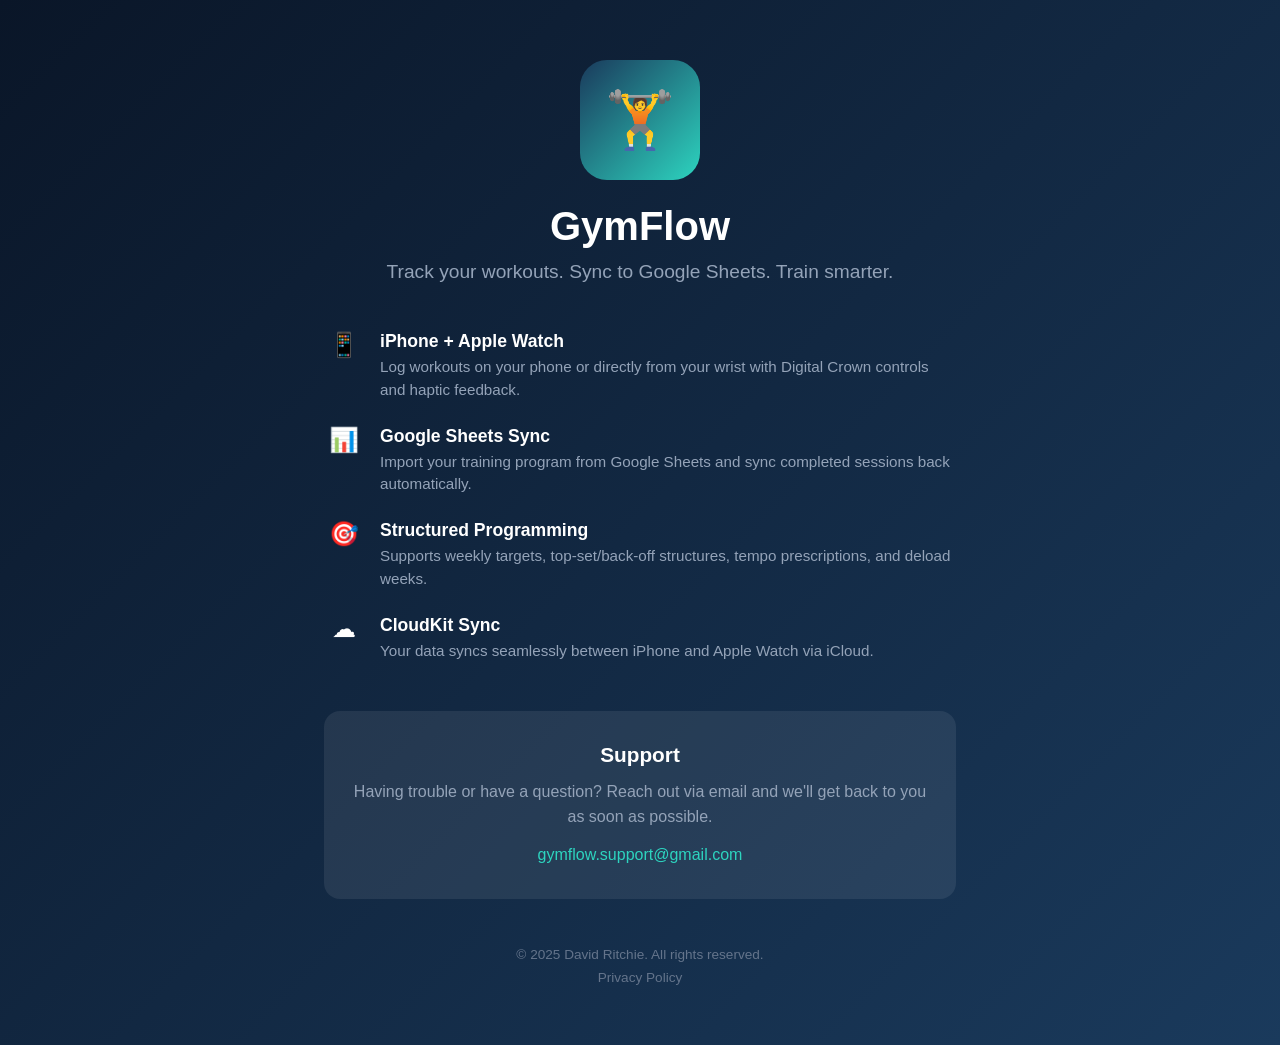
==== index.html @ 33476def "Add files via upload" ====
<!DOCTYPE html>
<html lang="en">
<head>
    <meta charset="UTF-8">
    <meta name="viewport" content="width=device-width, initial-scale=1.0">
    <title>GymFlow - Workout Tracker for iPhone & Apple Watch</title>
    <style>
        * { margin: 0; padding: 0; box-sizing: border-box; }
        body {
            font-family: -apple-system, BlinkMacSystemFont, 'Segoe UI', Roboto, sans-serif;
            background: linear-gradient(135deg, #0a1628 0%, #1a3a5c 100%);
            color: #fff;
            min-height: 100vh;
        }
        .container {
            max-width: 680px;
            margin: 0 auto;
            padding: 60px 24px;
            text-align: center;
        }
        .app-icon {
            width: 120px;
            height: 120px;
            background: linear-gradient(135deg, #1a3a5c, #2dd4bf);
            border-radius: 27px;
            display: inline-flex;
            align-items: center;
            justify-content: center;
            font-size: 56px;
            margin-bottom: 24px;
        }
        h1 {
            font-size: 2.5rem;
            font-weight: 700;
            margin-bottom: 12px;
        }
        .tagline {
            font-size: 1.2rem;
            color: #94a3b8;
            margin-bottom: 48px;
        }
        .features {
            text-align: left;
            margin-bottom: 48px;
        }
        .feature {
            display: flex;
            align-items: flex-start;
            gap: 16px;
            margin-bottom: 24px;
        }
        .feature-icon {
            font-size: 1.5rem;
            flex-shrink: 0;
            width: 40px;
            text-align: center;
        }
        .feature h3 {
            font-size: 1.1rem;
            margin-bottom: 4px;
        }
        .feature p {
            color: #94a3b8;
            font-size: 0.95rem;
            line-height: 1.5;
        }
        .support-section {
            background: rgba(255,255,255,0.08);
            border-radius: 16px;
            padding: 32px 24px;
            margin-bottom: 32px;
        }
        .support-section h2 {
            font-size: 1.3rem;
            margin-bottom: 12px;
        }
        .support-section p {
            color: #94a3b8;
            line-height: 1.6;
        }
        a { color: #2dd4bf; text-decoration: none; }
        a:hover { text-decoration: underline; }
        .footer {
            color: #64748b;
            font-size: 0.85rem;
            margin-top: 48px;
        }
        .footer a { color: #64748b; }
    </style>
</head>
<body>
    <div class="container">
        <div class="app-icon">&#x1F3CB;</div>
        <h1>GymFlow</h1>
        <p class="tagline">Track your workouts. Sync to Google Sheets. Train smarter.</p>

        <div class="features">
            <div class="feature">
                <div class="feature-icon">&#x1F4F1;</div>
                <div>
                    <h3>iPhone + Apple Watch</h3>
                    <p>Log workouts on your phone or directly from your wrist with Digital Crown controls and haptic feedback.</p>
                </div>
            </div>
            <div class="feature">
                <div class="feature-icon">&#x1F4CA;</div>
                <div>
                    <h3>Google Sheets Sync</h3>
                    <p>Import your training program from Google Sheets and sync completed sessions back automatically.</p>
                </div>
            </div>
            <div class="feature">
                <div class="feature-icon">&#x1F3AF;</div>
                <div>
                    <h3>Structured Programming</h3>
                    <p>Supports weekly targets, top-set/back-off structures, tempo prescriptions, and deload weeks.</p>
                </div>
            </div>
            <div class="feature">
                <div class="feature-icon">&#x2601;</div>
                <div>
                    <h3>CloudKit Sync</h3>
                    <p>Your data syncs seamlessly between iPhone and Apple Watch via iCloud.</p>
                </div>
            </div>
        </div>

        <div class="support-section">
            <h2>Support</h2>
            <p>Having trouble or have a question? Reach out via email and we'll get back to you as soon as possible.</p>
            <p style="margin-top: 12px;"><a href="mailto:gymflow.support@gmail.com">gymflow.support@gmail.com</a></p>
        </div>

        <div class="footer">
            <p>&copy; 2025 David Ritchie. All rights reserved.</p>
            <p style="margin-top: 8px;"><a href="privacy.html">Privacy Policy</a></p>
        </div>
    </div>
</body>
</html>
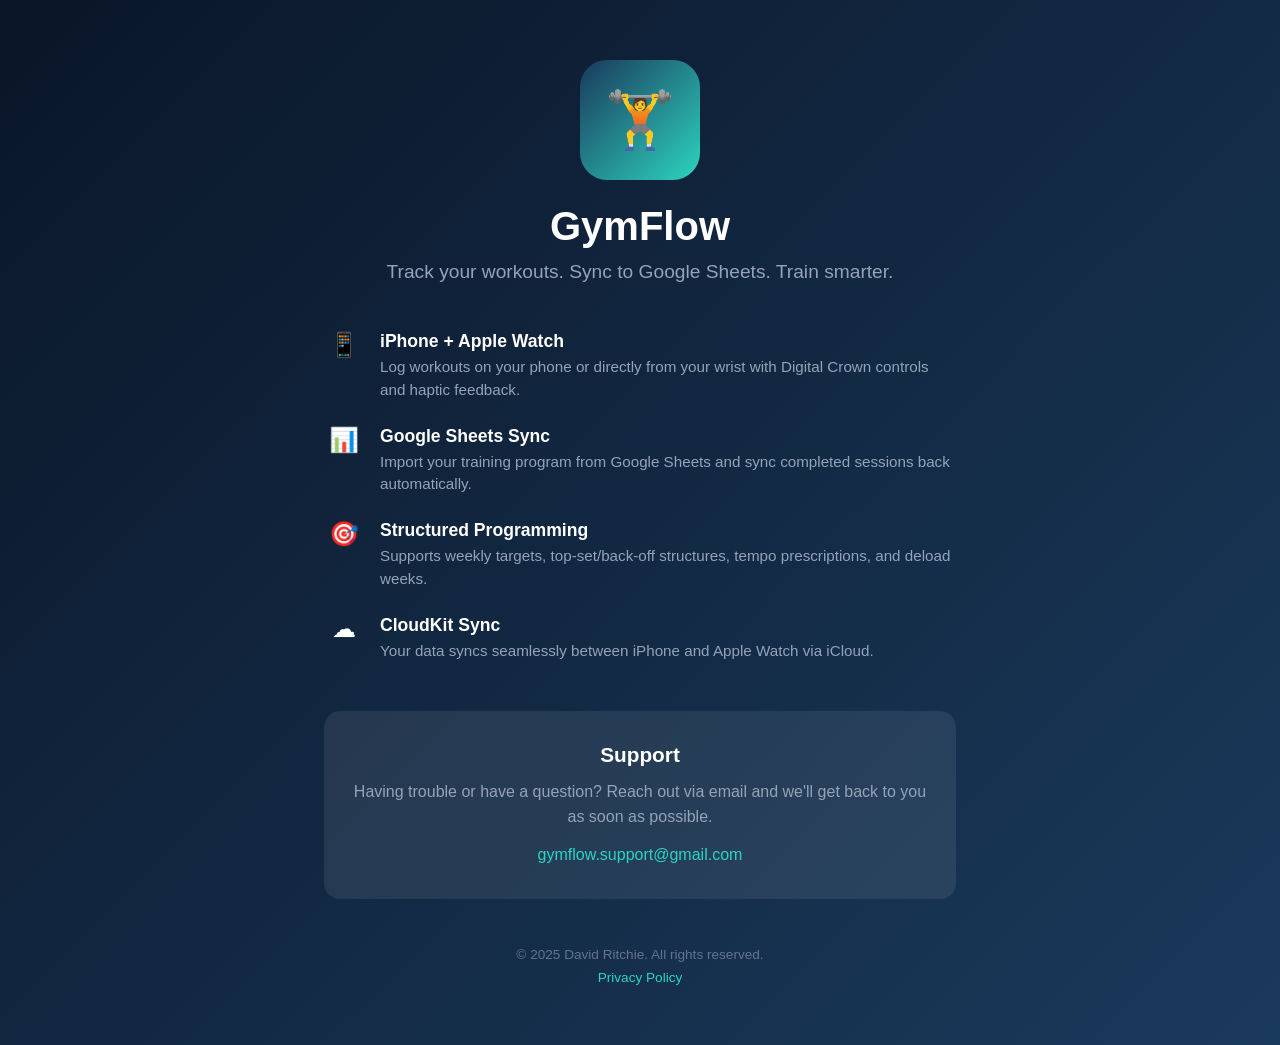
==== commit b0420a34: "Optimize site performance, SEO, and accessibility - Extract duplicated inline CSS into shared styles" ====
--- a/index.html
+++ b/index.html
@@ -3,138 +3,73 @@
 <head>
     <meta charset="UTF-8">
     <meta name="viewport" content="width=device-width, initial-scale=1.0">
+    <meta name="description" content="GymFlow - Track workouts on iPhone and Apple Watch. Sync training programs with Google Sheets. Supports structured programming, deload weeks, and CloudKit sync.">
+    <meta name="theme-color" content="#0a1628">
+
+    <!-- Open Graph -->
+    <meta property="og:title" content="GymFlow - Workout Tracker for iPhone & Apple Watch">
+    <meta property="og:description" content="Track your workouts. Sync to Google Sheets. Train smarter.">
+    <meta property="og:type" content="website">
+
+    <!-- Twitter Card -->
+    <meta name="twitter:card" content="summary">
+    <meta name="twitter:title" content="GymFlow - Workout Tracker for iPhone & Apple Watch">
+    <meta name="twitter:description" content="Track your workouts. Sync to Google Sheets. Train smarter.">
+
     <title>GymFlow - Workout Tracker for iPhone & Apple Watch</title>
-    <style>
-        * { margin: 0; padding: 0; box-sizing: border-box; }
-        body {
-            font-family: -apple-system, BlinkMacSystemFont, 'Segoe UI', Roboto, sans-serif;
-            background: linear-gradient(135deg, #0a1628 0%, #1a3a5c 100%);
-            color: #fff;
-            min-height: 100vh;
-        }
-        .container {
-            max-width: 680px;
-            margin: 0 auto;
-            padding: 60px 24px;
-            text-align: center;
-        }
-        .app-icon {
-            width: 120px;
-            height: 120px;
-            background: linear-gradient(135deg, #1a3a5c, #2dd4bf);
-            border-radius: 27px;
-            display: inline-flex;
-            align-items: center;
-            justify-content: center;
-            font-size: 56px;
-            margin-bottom: 24px;
-        }
-        h1 {
-            font-size: 2.5rem;
-            font-weight: 700;
-            margin-bottom: 12px;
-        }
-        .tagline {
-            font-size: 1.2rem;
-            color: #94a3b8;
-            margin-bottom: 48px;
-        }
-        .features {
-            text-align: left;
-            margin-bottom: 48px;
-        }
-        .feature {
-            display: flex;
-            align-items: flex-start;
-            gap: 16px;
-            margin-bottom: 24px;
-        }
-        .feature-icon {
-            font-size: 1.5rem;
-            flex-shrink: 0;
-            width: 40px;
-            text-align: center;
-        }
-        .feature h3 {
-            font-size: 1.1rem;
-            margin-bottom: 4px;
-        }
-        .feature p {
-            color: #94a3b8;
-            font-size: 0.95rem;
-            line-height: 1.5;
-        }
-        .support-section {
-            background: rgba(255,255,255,0.08);
-            border-radius: 16px;
-            padding: 32px 24px;
-            margin-bottom: 32px;
-        }
-        .support-section h2 {
-            font-size: 1.3rem;
-            margin-bottom: 12px;
-        }
-        .support-section p {
-            color: #94a3b8;
-            line-height: 1.6;
-        }
-        a { color: #2dd4bf; text-decoration: none; }
-        a:hover { text-decoration: underline; }
-        .footer {
-            color: #64748b;
-            font-size: 0.85rem;
-            margin-top: 48px;
-        }
-        .footer a { color: #64748b; }
-    </style>
+    <link rel="stylesheet" href="styles.css">
 </head>
-<body>
+<body class="page-landing">
     <div class="container">
-        <div class="app-icon">&#x1F3CB;</div>
-        <h1>GymFlow</h1>
-        <p class="tagline">Track your workouts. Sync to Google Sheets. Train smarter.</p>
+        <header>
+            <div class="app-icon" role="img" aria-label="GymFlow app icon">&#x1F3CB;</div>
+            <h1>GymFlow</h1>
+            <p class="tagline">Track your workouts. Sync to Google Sheets. Train smarter.</p>
+        </header>
 
-        <div class="features">
-            <div class="feature">
-                <div class="feature-icon">&#x1F4F1;</div>
-                <div>
-                    <h3>iPhone + Apple Watch</h3>
-                    <p>Log workouts on your phone or directly from your wrist with Digital Crown controls and haptic feedback.</p>
+        <main>
+            <section class="features" aria-label="Features">
+                <div class="feature">
+                    <div class="feature-icon" aria-hidden="true">&#x1F4F1;</div>
+                    <div>
+                        <h3>iPhone + Apple Watch</h3>
+                        <p>Log workouts on your phone or directly from your wrist with Digital Crown controls and haptic feedback.</p>
+                    </div>
                 </div>
-            </div>
-            <div class="feature">
-                <div class="feature-icon">&#x1F4CA;</div>
-                <div>
-                    <h3>Google Sheets Sync</h3>
-                    <p>Import your training program from Google Sheets and sync completed sessions back automatically.</p>
+                <div class="feature">
+                    <div class="feature-icon" aria-hidden="true">&#x1F4CA;</div>
+                    <div>
+                        <h3>Google Sheets Sync</h3>
+                        <p>Import your training program from Google Sheets and sync completed sessions back automatically.</p>
+                    </div>
                 </div>
-            </div>
-            <div class="feature">
-                <div class="feature-icon">&#x1F3AF;</div>
-                <div>
-                    <h3>Structured Programming</h3>
-                    <p>Supports weekly targets, top-set/back-off structures, tempo prescriptions, and deload weeks.</p>
+                <div class="feature">
+                    <div class="feature-icon" aria-hidden="true">&#x1F3AF;</div>
+                    <div>
+                        <h3>Structured Programming</h3>
+                        <p>Supports weekly targets, top-set/back-off structures, tempo prescriptions, and deload weeks.</p>
+                    </div>
                 </div>
-            </div>
-            <div class="feature">
-                <div class="feature-icon">&#x2601;</div>
-                <div>
-                    <h3>CloudKit Sync</h3>
-                    <p>Your data syncs seamlessly between iPhone and Apple Watch via iCloud.</p>
+                <div class="feature">
+                    <div class="feature-icon" aria-hidden="true">&#x2601;</div>
+                    <div>
+                        <h3>CloudKit Sync</h3>
+                        <p>Your data syncs seamlessly between iPhone and Apple Watch via iCloud.</p>
+                    </div>
                 </div>
-            </div>
-        </div>
+            </section>
 
-        <div class="support-section">
-            <h2>Support</h2>
-            <p>Having trouble or have a question? Reach out via email and we'll get back to you as soon as possible.</p>
-            <p style="margin-top: 12px;"><a href="mailto:gymflow.support@gmail.com">gymflow.support@gmail.com</a></p>
-        </div>
+            <section class="support-section" aria-label="Support">
+                <h2>Support</h2>
+                <p>Having trouble or have a question? Reach out via email and we'll get back to you as soon as possible.</p>
+                <p style="margin-top: 12px;"><a href="mailto:gymflow.support@gmail.com">gymflow.support@gmail.com</a></p>
+            </section>
+        </main>
 
-        <div class="footer">
+        <footer class="footer">
             <p>&copy; 2025 David Ritchie. All rights reserved.</p>
             <p style="margin-top: 8px;"><a href="privacy.html">Privacy Policy</a></p>
-        </div>
+        </footer>
     </div>
 </body>
 </html>
--- a/styles.css
+++ b/styles.css
@@ -0,0 +1,138 @@
+/* === Reset & Base === */
+*, *::before, *::after { margin: 0; padding: 0; box-sizing: border-box; }
+body {
+    font-family: -apple-system, BlinkMacSystemFont, 'Segoe UI', Roboto, sans-serif;
+    min-height: 100vh;
+}
+a { text-decoration: none; }
+a:hover { text-decoration: underline; }
+
+/* === Shared Layout === */
+.container {
+    max-width: 680px;
+    margin: 0 auto;
+    padding: 48px 24px;
+}
+.footer {
+    color: #64748b;
+    font-size: 0.85rem;
+    margin-top: 48px;
+}
+.footer a { color: #64748b; }
+
+/* ===================== */
+/* Landing Page (index)  */
+/* ===================== */
+body.page-landing {
+    background: linear-gradient(135deg, #0a1628 0%, #1a3a5c 100%);
+    color: #fff;
+}
+.page-landing .container {
+    padding: 60px 24px;
+    text-align: center;
+}
+.app-icon {
+    width: 120px;
+    height: 120px;
+    background: linear-gradient(135deg, #1a3a5c, #2dd4bf);
+    border-radius: 27px;
+    display: inline-flex;
+    align-items: center;
+    justify-content: center;
+    font-size: 56px;
+    margin-bottom: 24px;
+}
+.page-landing h1 {
+    font-size: 2.5rem;
+    font-weight: 700;
+    margin-bottom: 12px;
+}
+.tagline {
+    font-size: 1.2rem;
+    color: #94a3b8;
+    margin-bottom: 48px;
+}
+.features {
+    text-align: left;
+    margin-bottom: 48px;
+}
+.feature {
+    display: flex;
+    align-items: flex-start;
+    gap: 16px;
+    margin-bottom: 24px;
+}
+.feature-icon {
+    font-size: 1.5rem;
+    flex-shrink: 0;
+    width: 40px;
+    text-align: center;
+}
+.feature h3 {
+    font-size: 1.1rem;
+    margin-bottom: 4px;
+}
+.feature p {
+    color: #94a3b8;
+    font-size: 0.95rem;
+    line-height: 1.5;
+}
+.support-section {
+    background: rgba(255, 255, 255, 0.08);
+    border-radius: 16px;
+    padding: 32px 24px;
+    margin-bottom: 32px;
+}
+.support-section h2 {
+    font-size: 1.3rem;
+    margin-bottom: 12px;
+}
+.support-section p {
+    color: #94a3b8;
+    line-height: 1.6;
+}
+.page-landing a { color: #2dd4bf; }
+
+/* ===================== */
+/* Privacy Policy Page   */
+/* ===================== */
+body.page-privacy {
+    background: #f8fafc;
+    color: #1e293b;
+    line-height: 1.7;
+}
+.page-privacy h1 {
+    font-size: 2rem;
+    margin-bottom: 8px;
+}
+.updated {
+    color: #64748b;
+    font-size: 0.9rem;
+    margin-bottom: 36px;
+}
+.page-privacy h2 {
+    font-size: 1.25rem;
+    margin-top: 32px;
+    margin-bottom: 12px;
+    color: #0f172a;
+}
+.page-privacy p,
+.page-privacy li {
+    color: #334155;
+    margin-bottom: 12px;
+}
+.page-privacy ul {
+    padding-left: 24px;
+    margin-bottom: 16px;
+}
+.page-privacy a { color: #2563eb; }
+.back {
+    display: inline-block;
+    margin-bottom: 24px;
+    color: #64748b;
+    font-size: 0.9rem;
+}
+.page-privacy .footer {
+    padding-top: 24px;
+    border-top: 1px solid #e2e8f0;
+}
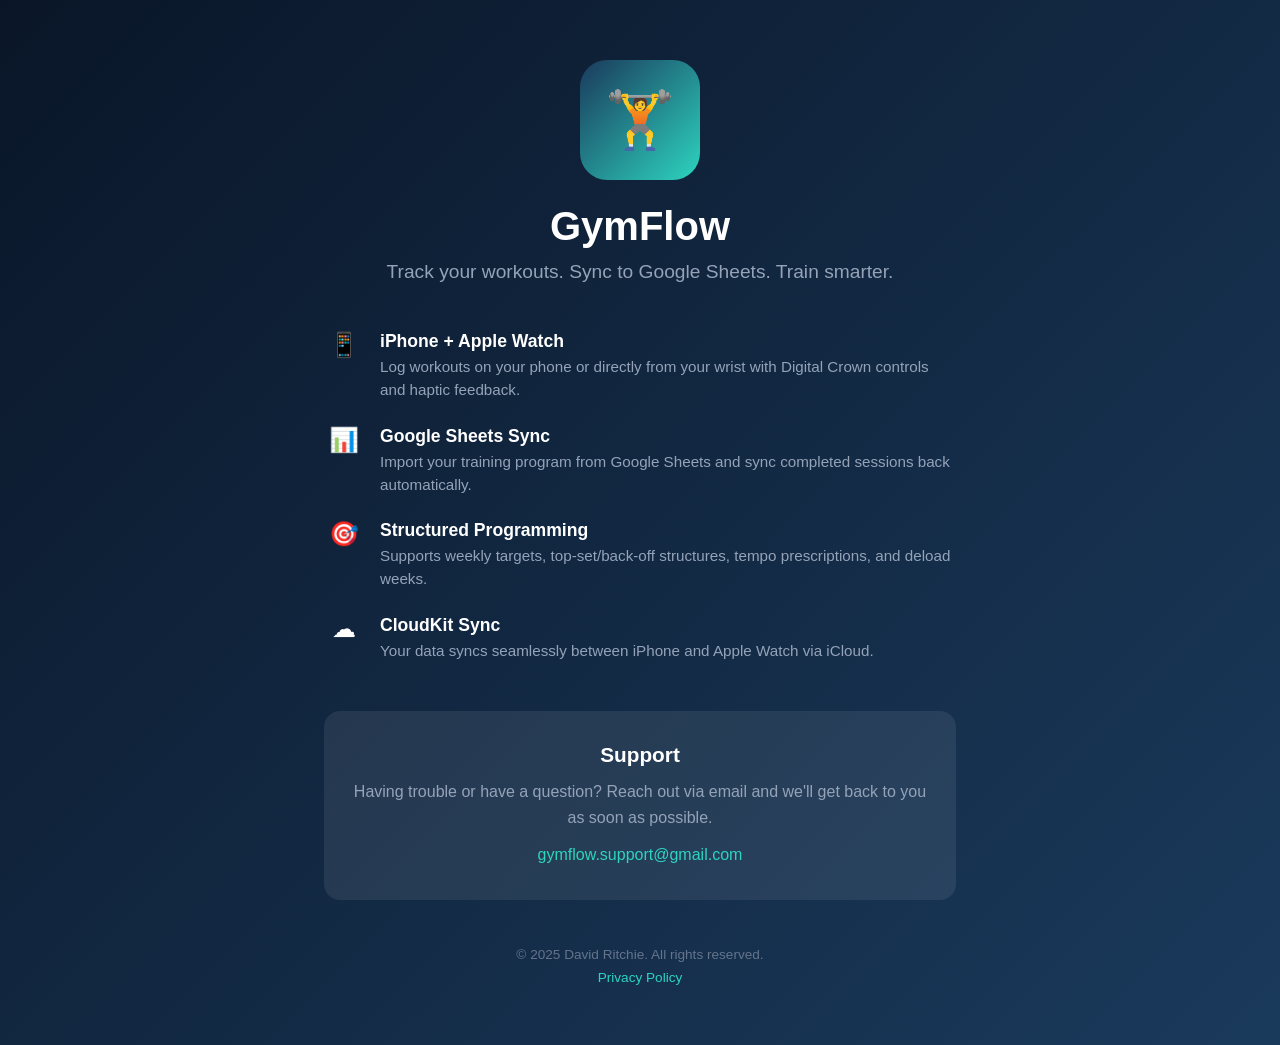
==== commit a135da07: "Improve rendering performance and print optimization - Move inline styles to CSS classes for cleaner" ====
--- a/index.html
+++ b/index.html
@@ -62,13 +62,13 @@
             <section class="support-section" aria-label="Support">
                 <h2>Support</h2>
                 <p>Having trouble or have a question? Reach out via email and we'll get back to you as soon as possible.</p>
-                <p style="margin-top: 12px;"><a href="mailto:gymflow.support@gmail.com">gymflow.support@gmail.com</a></p>
+                <p class="support-email"><a href="mailto:gymflow.support@gmail.com">gymflow.support@gmail.com</a></p>
             </section>
         </main>
 
         <footer class="footer">
             <p>&copy; 2025 David Ritchie. All rights reserved.</p>
-            <p style="margin-top: 8px;"><a href="privacy.html">Privacy Policy</a></p>
+            <p class="footer-link"><a href="privacy.html">Privacy Policy</a></p>
         </footer>
     </div>
 </body>
--- a/styles.css
+++ b/styles.css
@@ -3,6 +3,8 @@
 body {
     font-family: -apple-system, BlinkMacSystemFont, 'Segoe UI', Roboto, sans-serif;
     min-height: 100vh;
+    -webkit-font-smoothing: antialiased;
+    text-rendering: optimizeSpeed;
 }
 a { text-decoration: none; }
 a:hover { text-decoration: underline; }
@@ -61,6 +63,7 @@
     align-items: flex-start;
     gap: 16px;
     margin-bottom: 24px;
+    contain: layout style;
 }
 .feature-icon {
     font-size: 1.5rem;
@@ -82,6 +85,7 @@
     border-radius: 16px;
     padding: 32px 24px;
     margin-bottom: 32px;
+    contain: layout style;
 }
 .support-section h2 {
     font-size: 1.3rem;
@@ -91,6 +95,8 @@
     color: #94a3b8;
     line-height: 1.6;
 }
+.support-email { margin-top: 12px; }
+.footer-link { margin-top: 8px; }
 .page-landing a { color: #2dd4bf; }
 
 /* ===================== */
@@ -109,6 +115,10 @@
     color: #64748b;
     font-size: 0.9rem;
     margin-bottom: 36px;
+}
+.page-privacy section {
+    contain: layout style;
+    content-visibility: auto;
 }
 .page-privacy h2 {
     font-size: 1.25rem;
@@ -136,3 +146,10 @@
     padding-top: 24px;
     border-top: 1px solid #e2e8f0;
 }
+
+/* === Print === */
+@media print {
+    body.page-landing { background: #fff; color: #000; }
+    .app-icon { background: #eee; }
+    .feature p, .tagline, .support-section p { color: #333; }
+}
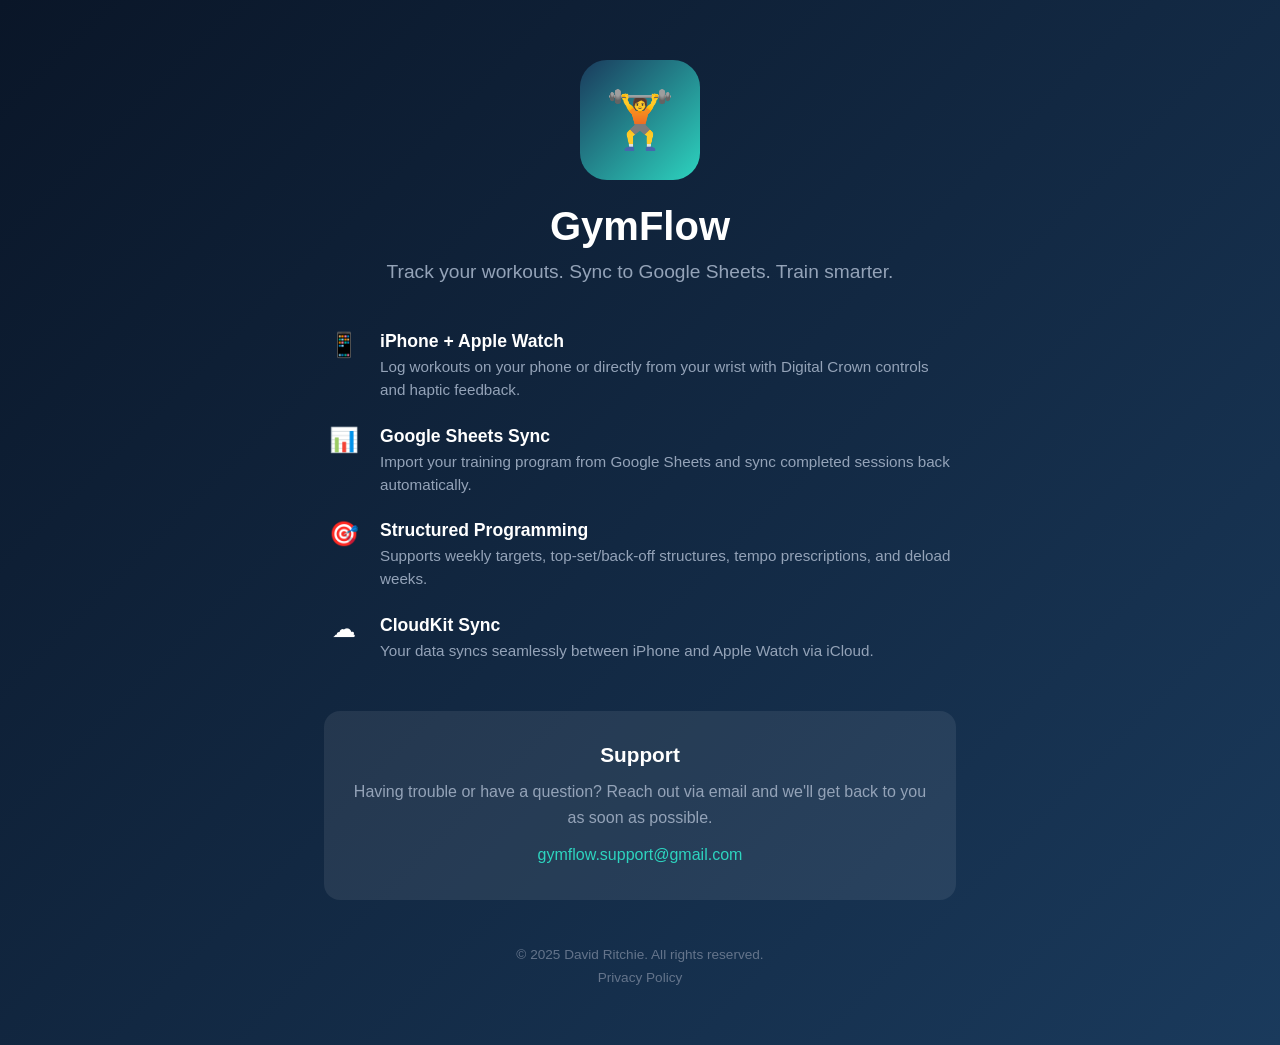
==== commit 97e1a311: "Eliminate render-blocking request, add favicons - Inline each page's CSS to remove the render-blocki" ====
--- a/index.html
+++ b/index.html
@@ -17,9 +17,103 @@
     <meta name="twitter:description" content="Track your workouts. Sync to Google Sheets. Train smarter.">
 
     <title>GymFlow - Workout Tracker for iPhone & Apple Watch</title>
-    <link rel="stylesheet" href="styles.css">
+    <link rel="icon" href="data:image/svg+xml,<svg xmlns='http://www.w3.org/2000/svg' viewBox='0 0 100 100'><text y='.9em' font-size='90'>&#x1F3CB;</text></svg>">
+    <link rel="apple-touch-icon" href="apple-touch-icon.png">
+    <style>
+        *, *::before, *::after { margin: 0; padding: 0; box-sizing: border-box; }
+        body {
+            font-family: -apple-system, BlinkMacSystemFont, 'Segoe UI', Roboto, sans-serif;
+            background: linear-gradient(135deg, #0a1628 0%, #1a3a5c 100%);
+            color: #fff;
+            min-height: 100vh;
+            -webkit-font-smoothing: antialiased;
+        }
+        a { color: #2dd4bf; text-decoration: none; }
+        a:hover { text-decoration: underline; }
+        .container {
+            max-width: 680px;
+            margin: 0 auto;
+            padding: 60px 24px;
+            text-align: center;
+        }
+        .app-icon {
+            width: 120px;
+            height: 120px;
+            background: linear-gradient(135deg, #1a3a5c, #2dd4bf);
+            border-radius: 27px;
+            display: inline-flex;
+            align-items: center;
+            justify-content: center;
+            font-size: 56px;
+            margin-bottom: 24px;
+        }
+        h1 {
+            font-size: 2.5rem;
+            font-weight: 700;
+            margin-bottom: 12px;
+        }
+        .tagline {
+            font-size: 1.2rem;
+            color: #94a3b8;
+            margin-bottom: 48px;
+        }
+        .features {
+            text-align: left;
+            margin-bottom: 48px;
+        }
+        .feature {
+            display: flex;
+            align-items: flex-start;
+            gap: 16px;
+            margin-bottom: 24px;
+            contain: layout style;
+        }
+        .feature-icon {
+            font-size: 1.5rem;
+            flex-shrink: 0;
+            width: 40px;
+            text-align: center;
+        }
+        .feature h3 {
+            font-size: 1.1rem;
+            margin-bottom: 4px;
+        }
+        .feature p {
+            color: #94a3b8;
+            font-size: 0.95rem;
+            line-height: 1.5;
+        }
+        .support-section {
+            background: rgba(255, 255, 255, 0.08);
+            border-radius: 16px;
+            padding: 32px 24px;
+            margin-bottom: 32px;
+            contain: layout style;
+        }
+        .support-section h2 {
+            font-size: 1.3rem;
+            margin-bottom: 12px;
+        }
+        .support-section p {
+            color: #94a3b8;
+            line-height: 1.6;
+        }
+        .support-email { margin-top: 12px; }
+        .footer {
+            color: #64748b;
+            font-size: 0.85rem;
+            margin-top: 48px;
+        }
+        .footer a { color: #64748b; }
+        .footer-link { margin-top: 8px; }
+        @media print {
+            body { background: #fff; color: #000; }
+            .app-icon { background: #eee; }
+            .feature p, .tagline, .support-section p { color: #333; }
+        }
+    </style>
 </head>
-<body class="page-landing">
+<body>
     <div class="container">
         <header>
             <div class="app-icon" role="img" aria-label="GymFlow app icon">&#x1F3CB;</div>
